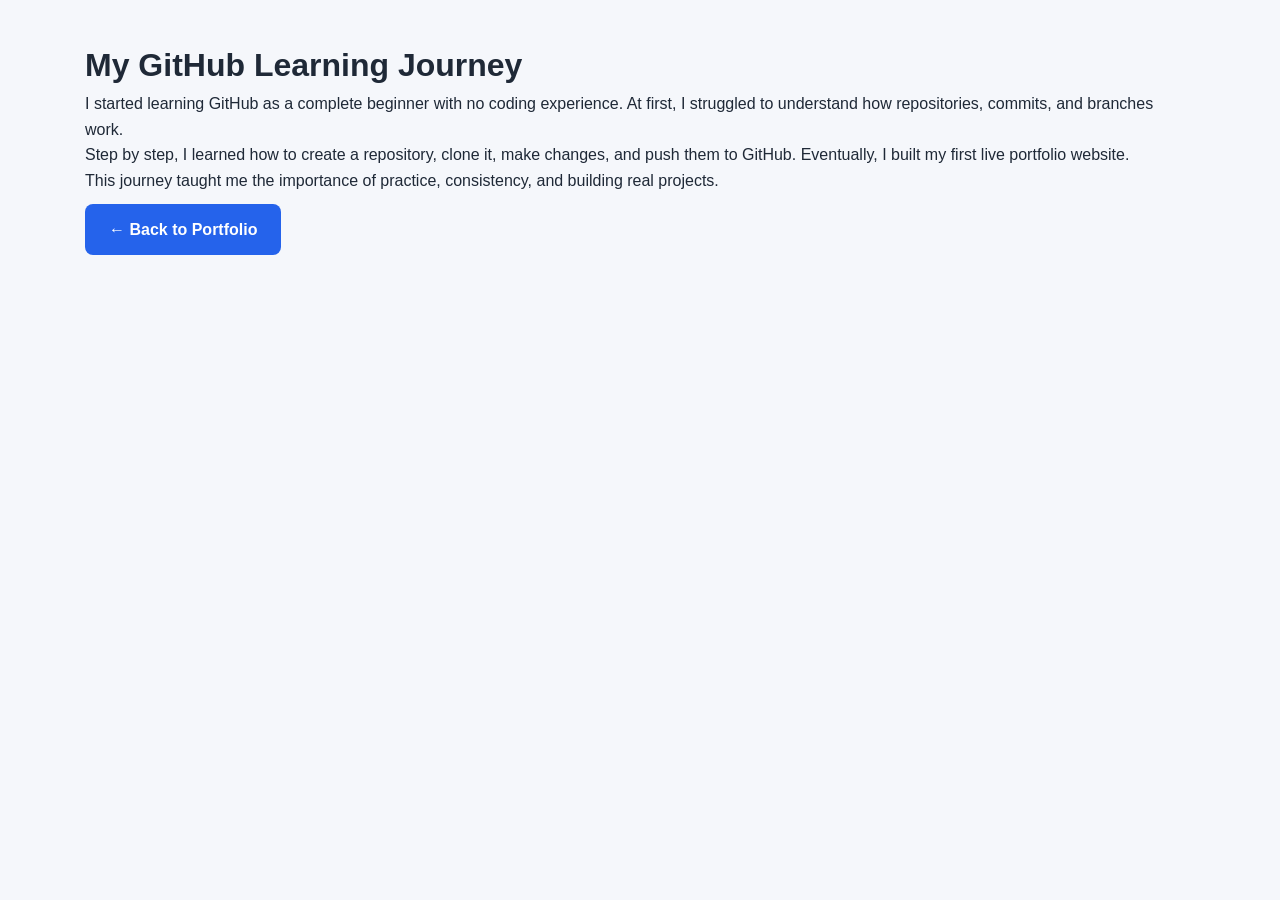
==== blog/post1.html @ 86b56652 "Added blog page and linking" ====
<!DOCTYPE html>
<html lang="en">
<head>
    <meta charset="UTF-8">
    <meta name="viewport" content="width=device-width, initial-scale=1.0">
    <title>My GitHub Learning Journey</title>
    <link rel="stylesheet" href="../style.css">
</head>
<body>

    <main class="container">

        <h1>My GitHub Learning Journey</h1>

        <p>
            I started learning GitHub as a complete beginner with no coding experience. 
            At first, I struggled to understand how repositories, commits, and branches work.
        </p>

        <p>
            Step by step, I learned how to create a repository, clone it, make changes, 
            and push them to GitHub. Eventually, I built my first live portfolio website.
        </p>

        <p>
            This journey taught me the importance of practice, consistency, and building real projects.
        </p>

        <a href="../index.html" class="btn">← Back to Portfolio</a>

    </main>

</body>
</html>
---- style.css ----
* {
    margin: 0;
    padding: 0;
    box-sizing: border-box;
}

body {
    font-family: Arial, sans-serif;
    background: #f5f7fb;
    color: #1f2937;
    line-height: 1.6;
}

.container {
    width: 90%;
    max-width: 1150px;
    margin: auto;
    padding: 40px 20px;
}

nav {
    background: #0f172a;
    position: sticky;
    top: 0;
    z-index: 1000;
}

.nav-container {
    width: 90%;
    max-width: 1150px;
    margin: auto;
    display: flex;
    justify-content: space-between;
    align-items: center;
    padding: 18px 0;
}

.logo {
    color: white;
    font-size: 24px;
    font-weight: bold;
}

.nav-links {
    list-style: none;
    display: flex;
    gap: 22px;
}

.nav-links li {
    background: transparent;
    padding: 0;
    margin: 0;
}

.nav-links a {
    color: white;
    text-decoration: none;
    font-weight: bold;
    transition: 0.3s;
}

.nav-links a:hover {
    color: #38bdf8;
}

.hero {
    display: flex;
    align-items: center;
    justify-content: space-between;
    gap: 40px;
    background: linear-gradient(135deg, #ffffff, #eaf2ff);
    padding: 60px 40px;
    border-radius: 18px;
    box-shadow: 0 6px 18px rgba(0,0,0,0.08);
    margin-bottom: 35px;
}

.hero-text {
    flex: 1;
}

.intro {
    color: #2563eb;
    font-weight: bold;
    margin-bottom: 10px;
}

.hero h1 {
    font-size: 52px;
    color: #0f172a;
    margin-bottom: 10px;
}

.hero h2 {
    font-size: 24px;
    color: #334155;
    margin-bottom: 20px;
}

.hero-description {
    font-size: 18px;
    color: #475569;
    max-width: 600px;
    margin-bottom: 25px;
}

.hero-buttons {
    margin-top: 15px;
}

.btn {
    display: inline-block;
    background: #2563eb;
    color: white;
    text-decoration: none;
    padding: 13px 24px;
    border-radius: 8px;
    font-weight: bold;
    margin: 10px 10px 0 0;
    transition: 0.3s;
}

.btn:hover {
    background: #1d4ed8;
}

.btn-secondary {
    background: #334155;
}

.btn-secondary:hover {
    background: #1e293b;
}

.hero-image {
    flex: 0 0 280px;
    text-align: center;
}

.hero-image img {
    width: 260px;
    height: 260px;
    object-fit: cover;
    border-radius: 50%;
    border: 6px solid white;
    box-shadow: 0 4px 16px rgba(0,0,0,0.12);
}

section {
    background: white;
    padding: 32px;
    margin: 25px 0;
    border-radius: 16px;
    box-shadow: 0 3px 12px rgba(0,0,0,0.06);
}

section h2 {
    font-size: 28px;
    color: #0f172a;
    margin-bottom: 18px;
}

section p {
    font-size: 17px;
    color: #475569;
}

.skills-grid {
    display: grid;
    grid-template-columns: repeat(auto-fit, minmax(220px, 1fr));
    gap: 18px;
    margin-top: 20px;
}

.skill-card {
    background: #eff6ff;
    color: #1e3a8a;
    padding: 18px;
    border-radius: 12px;
    text-align: center;
    font-weight: bold;
    box-shadow: 0 2px 8px rgba(0,0,0,0.05);
}

.project-card,
.blog-card {
    text-decoration: none;
    display: block;
    color: inherit;
    background: #ffffff;
    padding: 22px;
    margin-top: 18px;
    border-radius: 14px;
    border-left: 5px solid #2563eb;
    box-shadow: 0 3px 10px rgba(0,0,0,0.06);
    transition: transform 0.3s, box-shadow 0.3s;
}

.project-card:hover,
.blog-card:hover {
    transform: translateY(-4px);
    box-shadow: 0 8px 22px rgba(0,0,0,0.10);
}

.project-card h3,
.blog-card h3 {
    color: #0f172a;
    margin-bottom: 10px;
}

#contact a {
    color: #2563eb;
    text-decoration: none;
    font-weight: bold;
}

#contact a:hover {
    text-decoration: underline;
}

footer {
    background: #0f172a;
    color: white;
    text-align: center;
    padding: 20px;
    margin-top: 30px;
}

@media (max-width: 900px) {
    .hero {
        flex-direction: column-reverse;
        text-align: center;
    }

    .hero-description {
        margin: 0 auto 25px auto;
    }

    .hero-buttons .btn {
        display: inline-block;
    }

    .nav-container {
        flex-direction: column;
        gap: 15px;
    }

    .nav-links {
        flex-wrap: wrap;
        justify-content: center;
    }
}

@media (max-width: 600px) {
    .hero h1 {
        font-size: 38px;
    }

    .hero h2 {
        font-size: 20px;
    }

    .hero-image img {
        width: 200px;
        height: 200px;
    }

    .hero-buttons .btn {
        display: block;
        width: 100%;
        margin: 10px 0;
        text-align: center;
    }

    .container {
        width: 94%;
        padding: 25px 10px;
    }

    section {
        padding: 22px;
    }
}
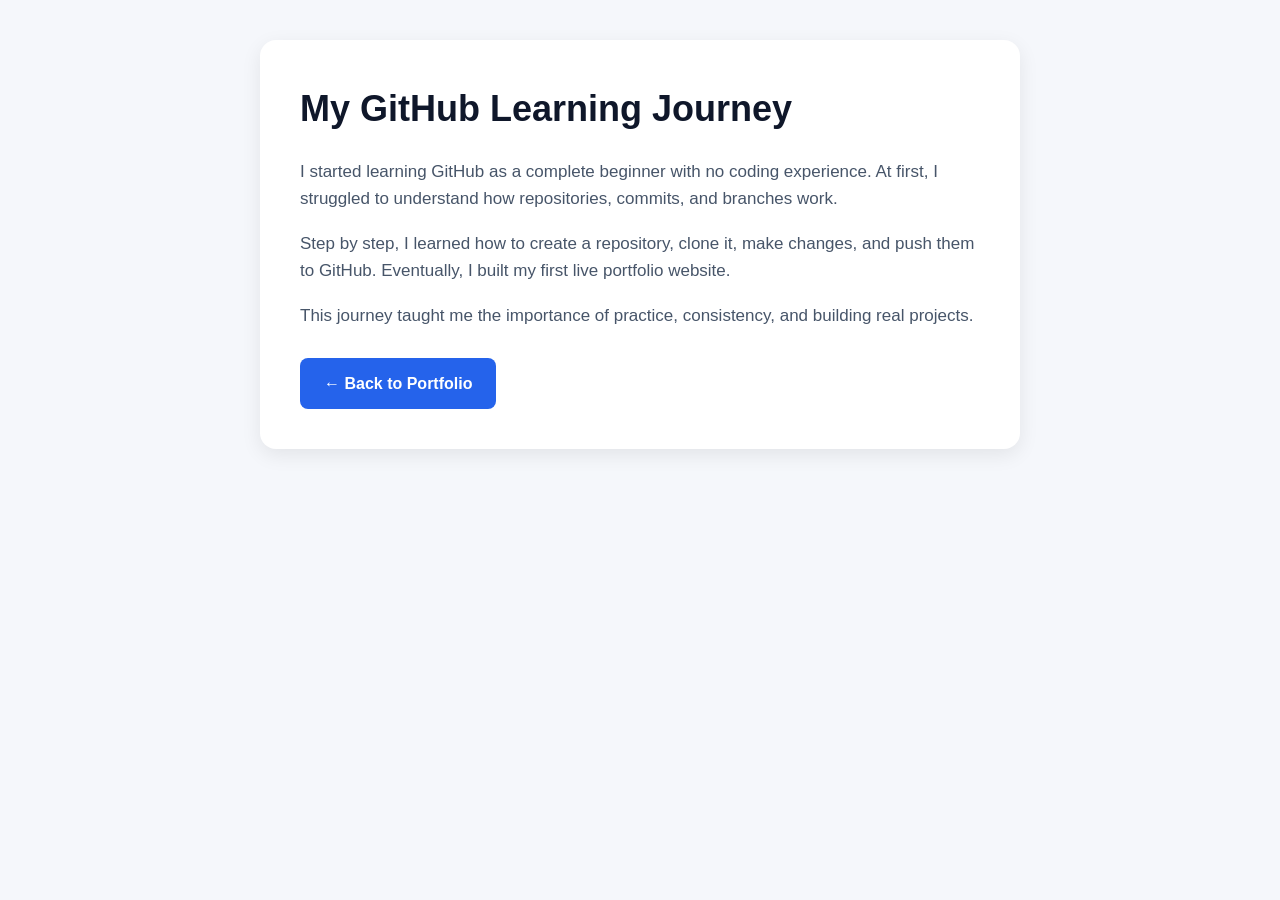
==== commit 3a986629: "Improved blog page design" ====
--- a/blog/post1.html
+++ b/blog/post1.html
@@ -8,11 +8,13 @@
 </head>
 <body>
 
-    <main class="container">
+    <main class="container blog-page">
+
+    <article class="blog-content">
 
         <h1>My GitHub Learning Journey</h1>
 
-        <p>
+        <p class="blog-intro">
             I started learning GitHub as a complete beginner with no coding experience. 
             At first, I struggled to understand how repositories, commits, and branches work.
         </p>
@@ -28,7 +30,6 @@
 
         <a href="../index.html" class="btn">← Back to Portfolio</a>
 
-    </main>
+    </article>
 
-</body>
-</html>+</main>
--- a/style.css
+++ b/style.css
@@ -281,4 +281,33 @@
     section {
         padding: 22px;
     }
+}
+.blog-page {
+    max-width: 800px;
+}
+
+.blog-content {
+    background: white;
+    padding: 40px;
+    border-radius: 16px;
+    box-shadow: 0 6px 20px rgba(0,0,0,0.08);
+}
+
+.blog-content h1 {
+    font-size: 36px;
+    margin-bottom: 20px;
+    color: #0f172a;
+}
+
+.blog-intro {
+    font-size: 20px;
+    font-weight: 500;
+    margin-bottom: 20px;
+    color: #334155;
+}
+
+.blog-content p {
+    margin-bottom: 18px;
+    font-size: 17px;
+    color: #475569;
 }
